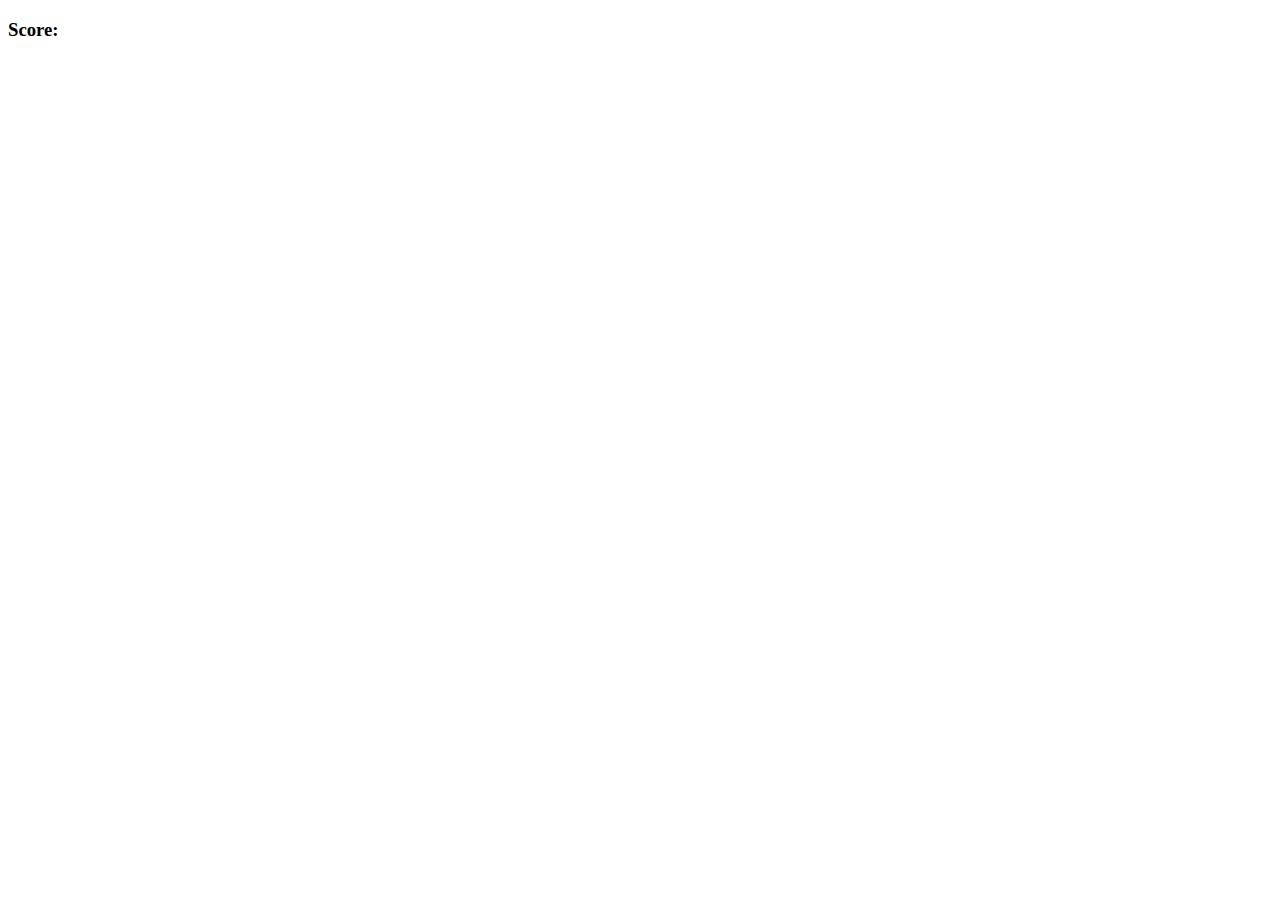
==== MemoryGame/index.html @ 5a784185 "memory game v1" ====
<!DOCTYPE html>
<html lang="en">
<head>
    <meta charset="UTF-8">
    <meta http-equiv="X-UA-Compatible" content="IE=edge">
    <meta name="viewport" content="width=device-width, initial-scale=1.0">
    <title>Memory Game</title>
    <link rel="stylesheet" href="style.css">
</head>
<body>
    <div class="container text-center my-5">
        <h3>Score: <span class="text-success mx-2" id="score"></span></h3>

        <div id="grid">

        </div>
    </div>

    <script src="app.js"></script>
</body>
</html>
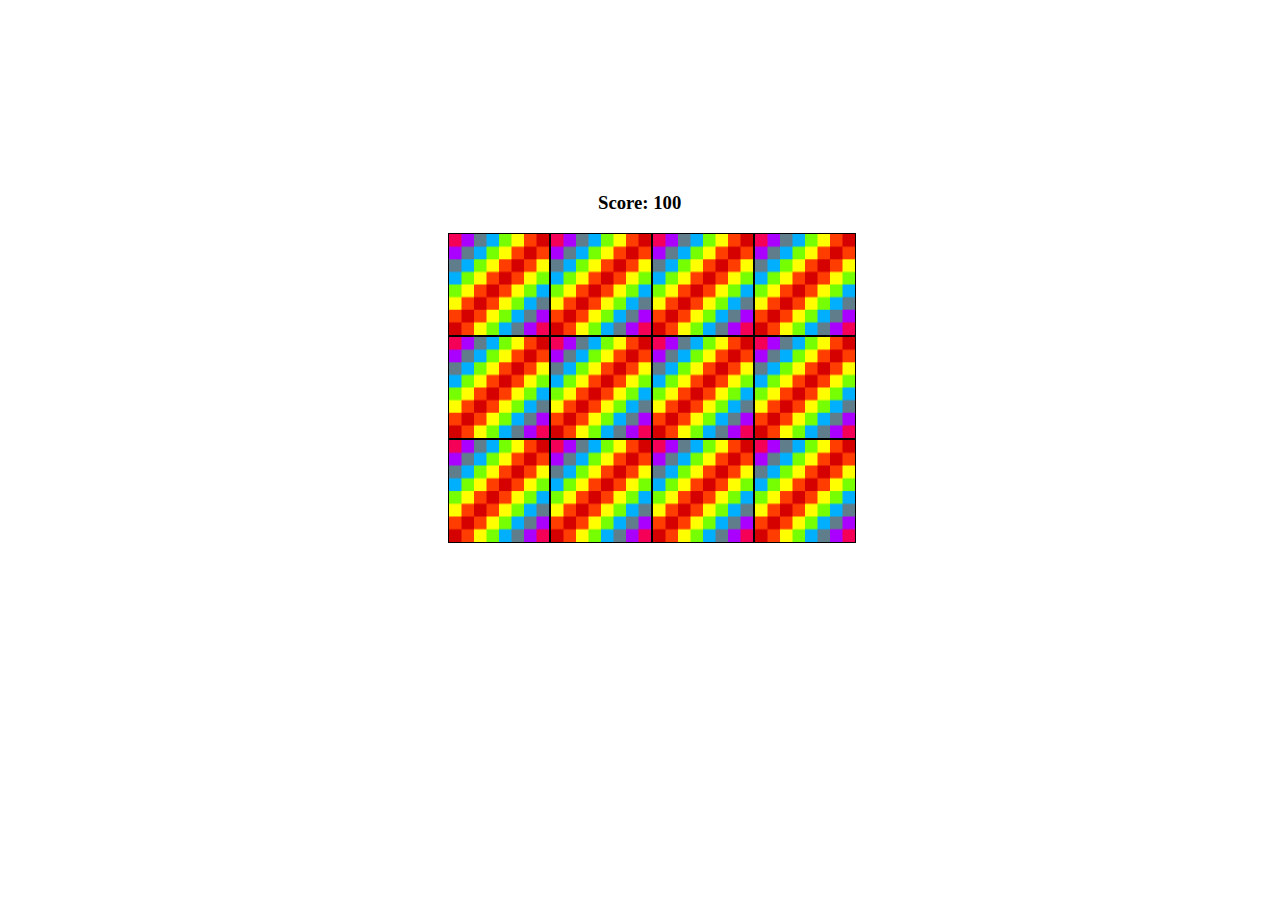
==== commit 5f6373a4: "remember game" ====
--- a/MemoryGame/index.html
+++ b/MemoryGame/index.html
@@ -9,7 +9,7 @@
 </head>
 <body>
     <div class="container text-center my-5">
-        <h3>Score: <span class="text-success mx-2" id="score"></span></h3>
+        <h3>Score: <span class="text-success mx-2" id="score">100</span></h3>
 
         <div id="grid">
 
--- a/MemoryGame/style.css
+++ b/MemoryGame/style.css
@@ -0,0 +1,18 @@
+#grid{
+    width: 410px;
+    height: 310px;
+    display: flex;
+    flex-wrap: wrap;
+}
+img{
+    border: 1px solid black;
+    width: auto;
+    height: auto;
+}
+body{
+    margin-top: 15%;
+    margin-left: 35%;
+}
+h3{
+    margin-left: 150px;
+}